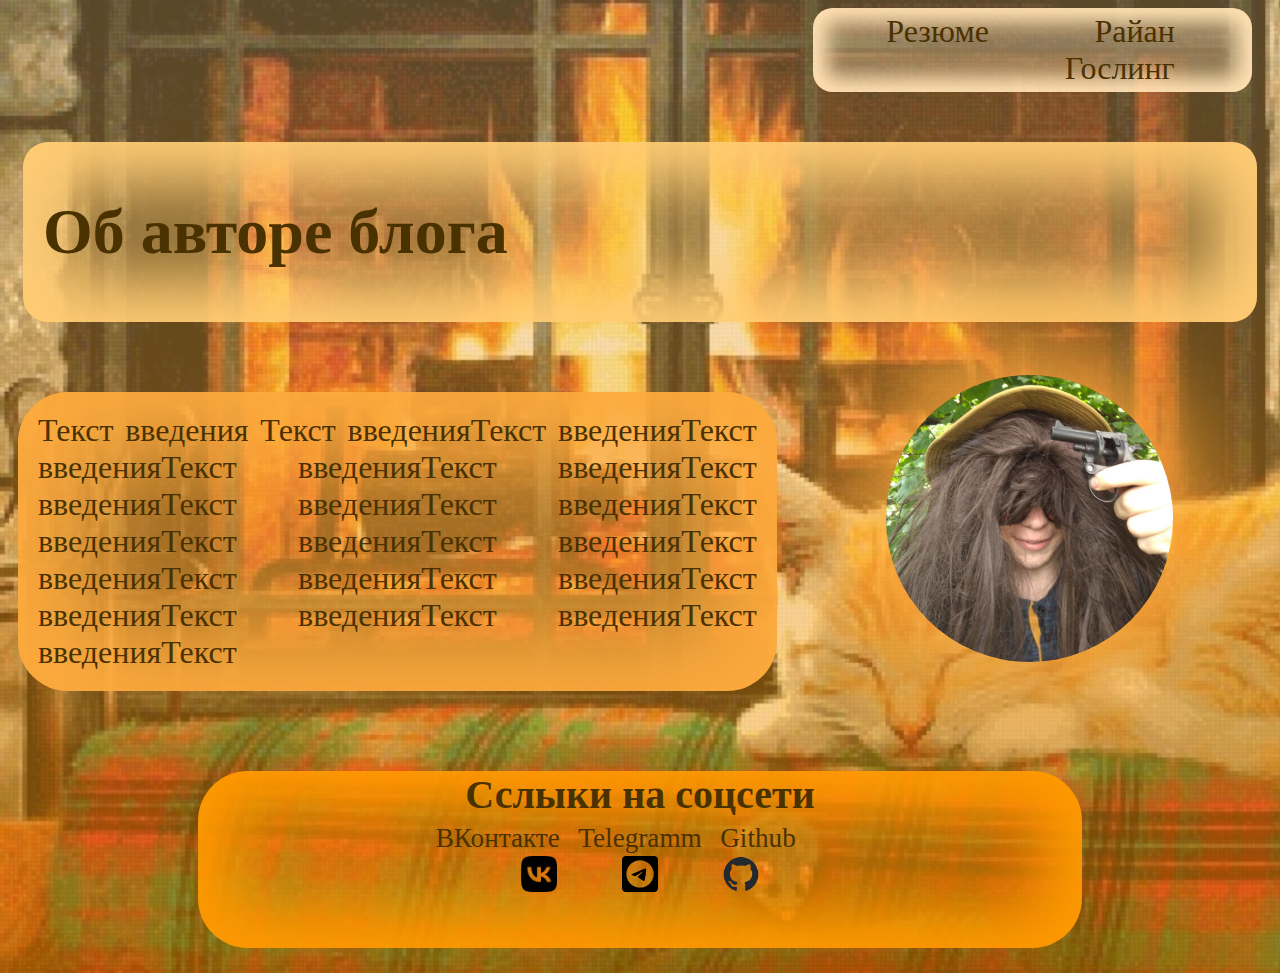
==== index.html @ 45cd8254 "нужно переделать 1ю страницу" ====
<html lang="ru">
  <head>
    <meta charset="utf-8">
    <title>Блог юного фронтендера</title>
    <link rel="stylesheet" href="style.css">
  </head>
  <body>
    <nav>
        <div class = "nav-flex">
            <div class = "blog_page"><a href ="resume.html">Резюме</a></div>
            <div class = "blog_page"><a href ="#">Райан Гослинг</a></div>
        </div>
    </nav>
        <header>
            <h1>Об авторе блога</h1>
        </header>
    <div class="container">
    <main>
        <div class="main-flex">
            <div class = "grid-item-intro">Текст введения Текст введенияТекст введенияТекст введенияТекст введенияТекст введенияТекст введенияТекст введенияТекст введенияТекст введенияТекст введенияТекст введенияТекст введенияТекст введенияТекст введенияТекст введенияТекст введенияТекст введенияТекст введенияТекст</div>
            <div class="grid-item-img">
                <img class = "avatar" src="avatar.jpg" alt = "Аватар" >
            </div>
        </div>
    </main>
    <footer>
        <h2>Сслыки на соцсети</h2>
        <div class="footer-flex">
            <div class = "grid-item-vk">
                <p class = "social-name">ВКонтакте</p>
                <a href="https://vk.com/ilyhazazv">
                    <img src="vk_logo.png" alt = "ВК лого" width = "10%">
                </a>
            </div>
            <div class = "grid-item-tg">
                <p class = "social-name">Telegramm</p>
                <a href = "https://t.me/ilyhazaz">
                    <img src="tg_logo.png" alt = "Телеграмм лого" width = "25%" >
                </a>
            </div>
            <div class = "grid-item-git">
                <p class = "social-name">Github</p>
                <a href = "https://github.com/dashboard">
                    <img src="github_logo.png" alt = "Гитхаб лого" width = "10%" >
                </a>
            </div>
        </div>
    </footer>
    </div>
  </body>
</html>
---- style.css ----
body{
  background-image: linear-gradient(
    to bottom,
    rgba(255, 204, 116, 0.35),
    rgba(255, 153, 0, 0.5)
  ),url("фон4.jpg");
  color: #4a3100;
  background-repeat: no-repeat;
  background-size: cover; 
}


.grid-item-intro { 
  text-align: justify;
  flex-basis: 60%;
  margin:20px 10px;
  box-shadow:inset 0px 0px 100px 70px rgb(252, 170, 62);
  background-color: rgba(252, 170, 62, 0.3);
  border-radius: 50px;
  padding: 20px;
  font-size: 2em;
  transition: background-color 0.4s 0.4s;
}

.grid-item-intro:hover{
  background-color: rgba(252, 170, 62, 0.8);
}

.grid-item-img { 
  text-align: center;
  flex-basis: 40%;
  margin:3px;
  }
.grid-item-vk {
  text-align: right;
  margin:3px;
  flex-basis: 50%;
 }
.grid-item-tg { 
  text-align: center;
  margin:3px;
  flex-basis: 20%;
  }

  .grid-item-git{
    text-align: left;
  margin:3px;
  flex-basis: 50%;
  }

  h1{
    padding: 0 20px;
    font-size: 4em;
  }

  h2{
    text-align: center;
    margin: 2px 0 0 0;
    font-size: 2.5em;
  }

  img.avatar{
    width:60%;
    border-radius: 60%;
    box-shadow: 0px 0px 100px 25px rgb(252, 170, 62);
  }

  .footer-flex{
    display: flex;
    flex-direction: row;
  }

  .main-flex{
    display: flex;
    flex-direction: row;
  }

  .nav-flex{
    width: 30%;
    margin-right: 20px;
    margin-left: auto;
    display: flex;
    flex-direction: row;
    justify-content: flex-end;
    box-shadow:inset 0px 0px 20px 15px rgb(255, 225, 180);
    background-color:rgba(255, 225, 180, 0.3);
    border-radius: 20px;
    padding: 5px 30px;
    transition: background-color 0.4s 0.4s;
  }
  
  .nav-flex:hover{
    background-color: rgba(255, 225, 180, 0.8);
  }
  
  div.blog_page{
    flex-basis: 50%;
    text-align: center;
  }

  div.blog_page a{
    margin:20px 15px;
    text-decoration: none;
    color:inherit;
    font-size: 2em;
  }

  footer{
    box-shadow:inset 0px 0px 60px 40px rgb(255, 153, 0);
    background-color: rgba(255, 153, 0, 0.3);
    border-radius: 50px;
    width:70%;
    height: 20%;
    margin-left: auto;
    margin-right: auto;
    margin-top: 60px;
    margin-bottom: 2%;
    transition: background-color 0.4s 0.4s;
  }
  
  footer:hover{
    background-color: rgba(255, 153, 0, 0.8);
  }

  header{
    box-shadow:inset 0px 0px 60px 40px rgb(255, 204, 116);
    background-color:rgba(255, 204, 116, 0.3);
    border-radius: 25px;
    margin:50px 15px;
    padding: 10px 0;;
    transition: background-color 0.4s 0.4s;
  }
  
  header:hover{
    background-color: rgba(255, 204, 116, 0.8);
  }

  img{
    margin:0 5px;
    font-size: 1.7em;
  }

  .social-name{
    margin: 2px;
    font-size: 1.7em;
  }
  
  .no-trasparent-anim {
    transition: background-color 0.4s 0.4s;
  }
  
  .no-trasparent-anim:hover {
    background-color: rgba(255, 225, 180, 0.8);
  }

  ::selection {
    color: white;
    background: rgba(0, 0, 0, 0.3);
  }
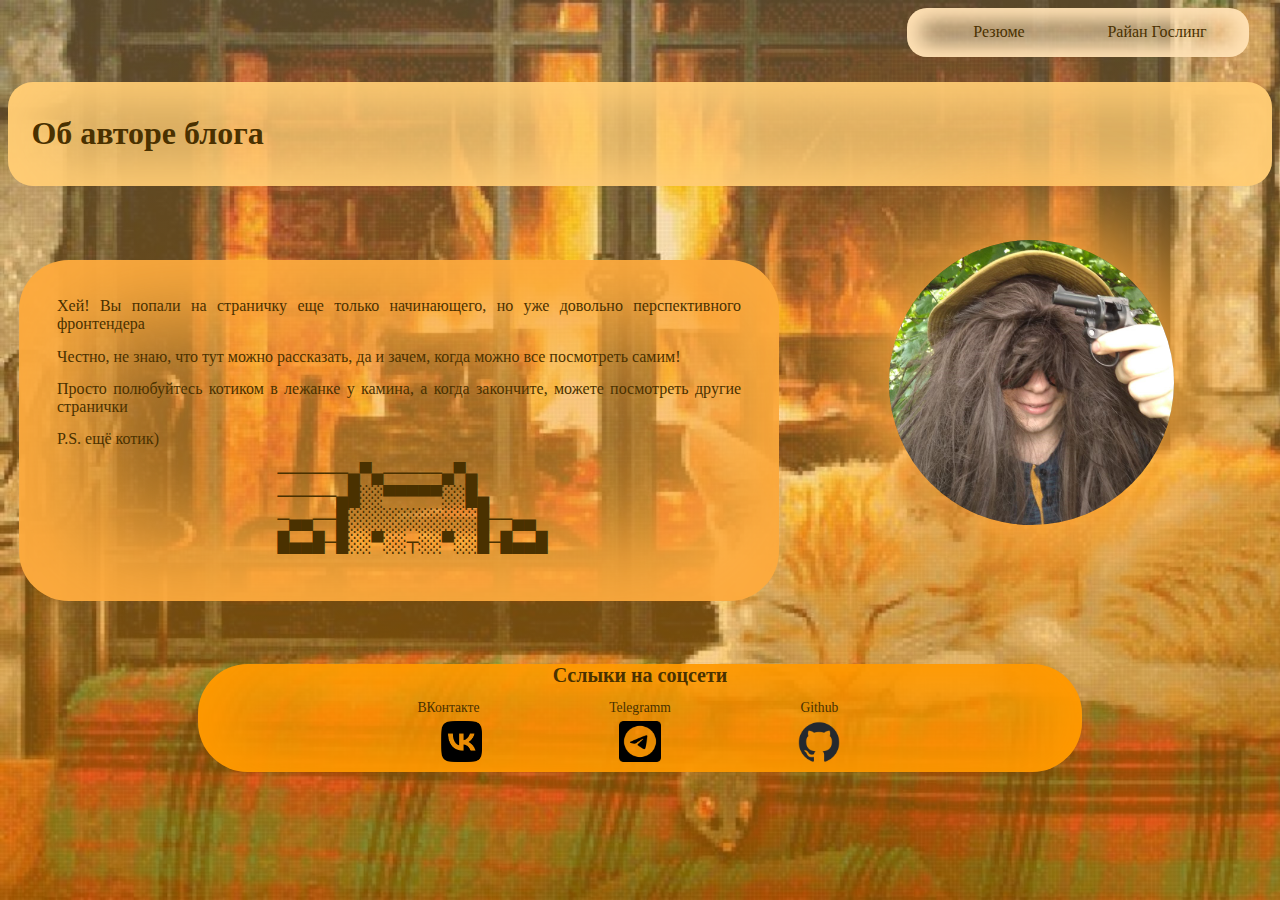
==== commit ae10a2d5: "Кажется финальная версия 1й страницы" ====
--- a/index.html
+++ b/index.html
@@ -17,7 +17,21 @@
     <div class="container">
     <main>
         <div class="main-flex">
-            <div class = "grid-item-intro">Текст введения Текст введенияТекст введенияТекст введенияТекст введенияТекст введенияТекст введенияТекст введенияТекст введенияТекст введенияТекст введенияТекст введенияТекст введенияТекст введенияТекст введенияТекст введенияТекст введенияТекст введенияТекст введенияТекст</div>
+            <div class = "grid-item-intro">
+                <p>Хей! Вы попали на страничку еще только начинающего, но уже довольно перспективного фронтендера</p>
+                <p>Честно, не знаю, что тут можно рассказать, да и зачем, когда можно все посмотреть самим!</p>
+                <p>Просто полюбуйтесь котиком в лежанке у камина, а когда закончите, можете посмотреть другие странички</p>
+                <p>
+                    P.S. ещё котик)
+                </p>
+                <pre>
+                    ──────▄▀▄─────▄▀▄
+                    ─────▄█░░▀▀▀▀▀░░█▄
+                    ─▄▄──█░░░░░░░░░░░█──▄▄
+                    █▄▄█─█░░▀░░┬░░▀░░█─█▄▄█
+                </pre>
+                
+            </div>
             <div class="grid-item-img">
                 <img class = "avatar" src="avatar.jpg" alt = "Аватар" >
             </div>
@@ -29,19 +43,19 @@
             <div class = "grid-item-vk">
                 <p class = "social-name">ВКонтакте</p>
                 <a href="https://vk.com/ilyhazazv">
-                    <img src="vk_logo.png" alt = "ВК лого" width = "10%">
+                    <img src="vk_logo.png" alt = "ВК лого" width = "15%">
                 </a>
             </div>
             <div class = "grid-item-tg">
                 <p class = "social-name">Telegramm</p>
                 <a href = "https://t.me/ilyhazaz">
-                    <img src="tg_logo.png" alt = "Телеграмм лого" width = "25%" >
+                    <img src="tg_logo.png" alt = "Телеграмм лого" width = "15%" >
                 </a>
             </div>
             <div class = "grid-item-git">
                 <p class = "social-name">Github</p>
                 <a href = "https://github.com/dashboard">
-                    <img src="github_logo.png" alt = "Гитхаб лого" width = "10%" >
+                    <img src="github_logo.png" alt = "Гитхаб лого" width = "15.2%" >
                 </a>
             </div>
         </div>
--- a/style.css
+++ b/style.css
@@ -13,12 +13,12 @@
 .grid-item-intro { 
   text-align: justify;
   flex-basis: 60%;
-  margin:20px 10px;
+  margin:1.85% 0.9%;
   box-shadow:inset 0px 0px 100px 70px rgb(252, 170, 62);
   background-color: rgba(252, 170, 62, 0.3);
   border-radius: 50px;
-  padding: 20px;
-  font-size: 2em;
+  padding: 1.85%;
+  font-size: 1em;
   transition: background-color 0.4s 0.4s;
 }
 
@@ -26,37 +26,41 @@
   background-color: rgba(252, 170, 62, 0.8);
 }
 
+.grid-item-intro p{
+  margin: 2%;
+}
+
 .grid-item-img { 
   text-align: center;
   flex-basis: 40%;
-  margin:3px;
+  margin:0.27%;
   }
 .grid-item-vk {
   text-align: right;
-  margin:3px;
-  flex-basis: 50%;
+  margin:1%;
+  flex-basis: 33%;
  }
 .grid-item-tg { 
   text-align: center;
-  margin:3px;
-  flex-basis: 20%;
+  margin:1%;
+  flex-basis: 33%;
   }
 
   .grid-item-git{
     text-align: left;
-  margin:3px;
-  flex-basis: 50%;
+  margin:1%;
+  flex-basis: 33%;
   }
 
   h1{
-    padding: 0 20px;
-    font-size: 4em;
+    padding: 0 1.85%;
+    font-size: 2em;
   }
 
   h2{
     text-align: center;
-    margin: 2px 0 0 0;
-    font-size: 2.5em;
+    margin: 0.2% 0 0 0;
+    font-size: 1.25em;
   }
 
   img.avatar{
@@ -76,8 +80,8 @@
   }
 
   .nav-flex{
-    width: 30%;
-    margin-right: 20px;
+    width: 25%;
+    margin-right: 1.85%;
     margin-left: auto;
     display: flex;
     flex-direction: row;
@@ -85,7 +89,7 @@
     box-shadow:inset 0px 0px 20px 15px rgb(255, 225, 180);
     background-color:rgba(255, 225, 180, 0.3);
     border-radius: 20px;
-    padding: 5px 30px;
+    padding: 0.46% 1%;
     transition: background-color 0.4s 0.4s;
   }
   
@@ -96,13 +100,14 @@
   div.blog_page{
     flex-basis: 50%;
     text-align: center;
+    padding: 3% 0%;
   }
 
   div.blog_page a{
-    margin:20px 15px;
+    margin:1.85% 1.38%;
     text-decoration: none;
     color:inherit;
-    font-size: 2em;
+    font-size: 1em;
   }
 
   footer{
@@ -110,10 +115,9 @@
     background-color: rgba(255, 153, 0, 0.3);
     border-radius: 50px;
     width:70%;
-    height: 20%;
     margin-left: auto;
     margin-right: auto;
-    margin-top: 60px;
+    margin-top: 3.2%;
     margin-bottom: 2%;
     transition: background-color 0.4s 0.4s;
   }
@@ -126,8 +130,9 @@
     box-shadow:inset 0px 0px 60px 40px rgb(255, 204, 116);
     background-color:rgba(255, 204, 116, 0.3);
     border-radius: 25px;
-    margin:50px 15px;
-    padding: 10px 0;;
+    margin-bottom:4%;
+    margin-top: 2%;
+    padding: 0.95% 0;;
     transition: background-color 0.4s 0.4s;
   }
   
@@ -136,13 +141,13 @@
   }
 
   img{
-    margin:0 5px;
-    font-size: 1.7em;
+    margin:0 0.46%;
+    font-size: 0.85em;
   }
 
   .social-name{
-    margin: 2px;
-    font-size: 1.7em;
+    margin: 1.5%;
+    font-size: 0.85em;
   }
   
   .no-trasparent-anim {
@@ -156,4 +161,10 @@
   ::selection {
     color: white;
     background: rgba(0, 0, 0, 0.3);
+  }
+
+  pre{
+    font-size : 1.5em;
+    font-weight: bold;
+    margin:0;
   }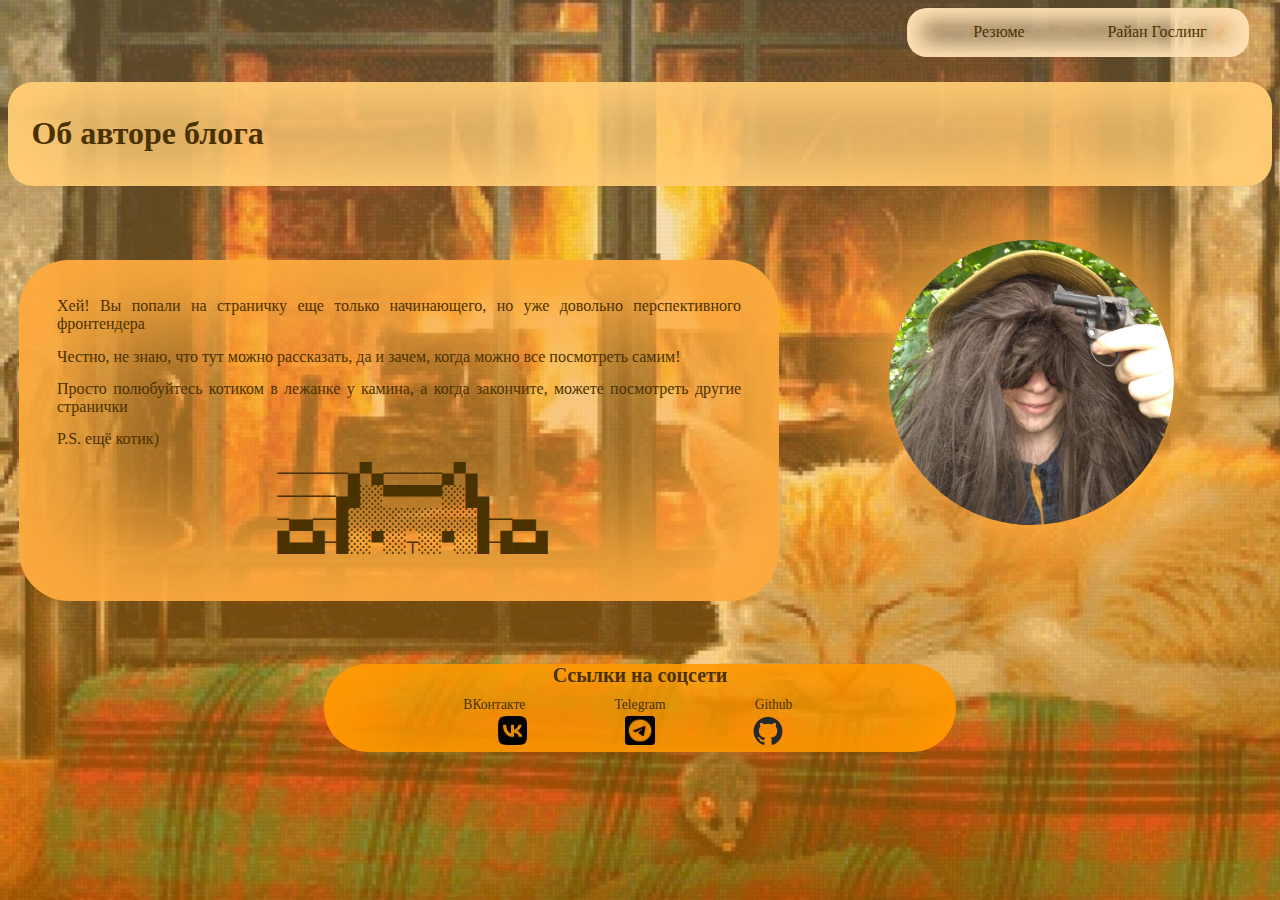
==== commit c00955d5: "Сделана 2я страница" ====
--- a/index.html
+++ b/index.html
@@ -14,10 +14,9 @@
         <header>
             <h1>Об авторе блога</h1>
         </header>
-    <div class="container">
     <main>
         <div class="main-flex">
-            <div class = "grid-item-intro">
+            <div class = "flex-item-intro">
                 <p>Хей! Вы попали на страничку еще только начинающего, но уже довольно перспективного фронтендера</p>
                 <p>Честно, не знаю, что тут можно рассказать, да и зачем, когда можно все посмотреть самим!</p>
                 <p>Просто полюбуйтесь котиком в лежанке у камина, а когда закончите, можете посмотреть другие странички</p>
@@ -32,27 +31,27 @@
                 </pre>
                 
             </div>
-            <div class="grid-item-img">
+            <div class="flex-item-img">
                 <img class = "avatar" src="avatar.jpg" alt = "Аватар" >
             </div>
         </div>
     </main>
     <footer>
-        <h2>Сслыки на соцсети</h2>
+        <h2>Ссылки на соцсети</h2>
         <div class="footer-flex">
-            <div class = "grid-item-vk">
+            <div class = "flex-item-vk">
                 <p class = "social-name">ВКонтакте</p>
                 <a href="https://vk.com/ilyhazazv">
                     <img src="vk_logo.png" alt = "ВК лого" width = "15%">
                 </a>
             </div>
-            <div class = "grid-item-tg">
-                <p class = "social-name">Telegramm</p>
+            <div class = "flex-item-tg">
+                <p class = "social-name">Telegram</p>
                 <a href = "https://t.me/ilyhazaz">
-                    <img src="tg_logo.png" alt = "Телеграмм лого" width = "15%" >
+                    <img src="tg_logo.png" alt = "Телеграм лого" width = "15%" >
                 </a>
             </div>
-            <div class = "grid-item-git">
+            <div class = "flex-item-git">
                 <p class = "social-name">Github</p>
                 <a href = "https://github.com/dashboard">
                     <img src="github_logo.png" alt = "Гитхаб лого" width = "15.2%" >
--- a/style.css
+++ b/style.css
@@ -1,170 +1,170 @@
 body{
-  background-image: linear-gradient(
-    to bottom,
-    rgba(255, 204, 116, 0.35),
-    rgba(255, 153, 0, 0.5)
-  ),url("фон4.jpg");
-  color: #4a3100;
-  background-repeat: no-repeat;
-  background-size: cover; 
-}
-
-
-.grid-item-intro { 
-  text-align: justify;
-  flex-basis: 60%;
-  margin:1.85% 0.9%;
-  box-shadow:inset 0px 0px 100px 70px rgb(252, 170, 62);
-  background-color: rgba(252, 170, 62, 0.3);
-  border-radius: 50px;
-  padding: 1.85%;
-  font-size: 1em;
-  transition: background-color 0.4s 0.4s;
-}
-
-.grid-item-intro:hover{
-  background-color: rgba(252, 170, 62, 0.8);
-}
-
-.grid-item-intro p{
-  margin: 2%;
-}
-
-.grid-item-img { 
-  text-align: center;
-  flex-basis: 40%;
-  margin:0.27%;
+    background-image: linear-gradient(
+      to bottom,
+      rgba(255, 204, 116, 0.35),
+      rgba(255, 153, 0, 0.5)
+    ),url("фон4.jpg");
+    color: #4a3100;
+    background-repeat: no-repeat;
+    background-size: cover; 
   }
-.grid-item-vk {
-  text-align: right;
-  margin:1%;
-  flex-basis: 33%;
- }
-.grid-item-tg { 
-  text-align: center;
-  margin:1%;
-  flex-basis: 33%;
-  }
-
-  .grid-item-git{
-    text-align: left;
-  margin:1%;
-  flex-basis: 33%;
-  }
-
-  h1{
-    padding: 0 1.85%;
-    font-size: 2em;
-  }
-
-  h2{
-    text-align: center;
-    margin: 0.2% 0 0 0;
-    font-size: 1.25em;
-  }
-
-  img.avatar{
-    width:60%;
-    border-radius: 60%;
-    box-shadow: 0px 0px 100px 25px rgb(252, 170, 62);
-  }
-
-  .footer-flex{
-    display: flex;
-    flex-direction: row;
-  }
-
-  .main-flex{
-    display: flex;
-    flex-direction: row;
-  }
-
-  .nav-flex{
-    width: 25%;
-    margin-right: 1.85%;
-    margin-left: auto;
-    display: flex;
-    flex-direction: row;
-    justify-content: flex-end;
-    box-shadow:inset 0px 0px 20px 15px rgb(255, 225, 180);
-    background-color:rgba(255, 225, 180, 0.3);
-    border-radius: 20px;
-    padding: 0.46% 1%;
+  
+  
+  .flex-item-intro { 
+    text-align: justify;
+    flex-basis: 60%;
+    margin:1.85% 0.9%;
+    box-shadow:inset 0px 0px 100px 70px rgb(252, 170, 62);
+    background-color: rgba(252, 170, 62, 0.3);
+    border-radius: 50px;
+    padding: 1.85%;
+    font-size: 1em;
     transition: background-color 0.4s 0.4s;
   }
   
-  .nav-flex:hover{
-    background-color: rgba(255, 225, 180, 0.8);
+  .flex-item-intro:hover{
+    background-color: rgba(252, 170, 62, 0.8);
   }
   
-  div.blog_page{
-    flex-basis: 50%;
-    text-align: center;
-    padding: 3% 0%;
-  }
-
-  div.blog_page a{
-    margin:1.85% 1.38%;
-    text-decoration: none;
-    color:inherit;
-    font-size: 1em;
-  }
-
-  footer{
-    box-shadow:inset 0px 0px 60px 40px rgb(255, 153, 0);
-    background-color: rgba(255, 153, 0, 0.3);
-    border-radius: 50px;
-    width:70%;
-    margin-left: auto;
-    margin-right: auto;
-    margin-top: 3.2%;
-    margin-bottom: 2%;
-    transition: background-color 0.4s 0.4s;
+  .flex-item-intro p{
+    margin: 2%;
   }
   
-  footer:hover{
-    background-color: rgba(255, 153, 0, 0.8);
-  }
-
-  header{
-    box-shadow:inset 0px 0px 60px 40px rgb(255, 204, 116);
-    background-color:rgba(255, 204, 116, 0.3);
-    border-radius: 25px;
-    margin-bottom:4%;
-    margin-top: 2%;
-    padding: 0.95% 0;;
-    transition: background-color 0.4s 0.4s;
-  }
+  .flex-item-img { 
+    text-align: center;
+    flex-basis: 40%;
+    margin:0.27%;
+    }
+    .flex-item-vk {
+        text-align: right;
+        margin:1%;
+        flex-basis: 33%;
+       }
+      .flex-item-tg { 
+        text-align: center;
+        margin:1%;
+        flex-basis: 33%;
+        }
+      
+        .flex-item-git{
+          text-align: left;
+        margin:1%;
+        flex-basis: 33%;
+        }
   
-  header:hover{
-    background-color: rgba(255, 204, 116, 0.8);
-  }
-
-  img{
-    margin:0 0.46%;
-    font-size: 0.85em;
-  }
-
-  .social-name{
-    margin: 1.5%;
-    font-size: 0.85em;
-  }
+    h1{
+      padding: 0 1.85%;
+      font-size: 2em;
+    }
   
-  .no-trasparent-anim {
-    transition: background-color 0.4s 0.4s;
-  }
+    h2{
+      text-align: center;
+      margin: 0.2% 0 0 0;
+      font-size: 1.25em;
+    }
   
-  .no-trasparent-anim:hover {
-    background-color: rgba(255, 225, 180, 0.8);
-  }
-
-  ::selection {
-    color: white;
-    background: rgba(0, 0, 0, 0.3);
-  }
-
-  pre{
-    font-size : 1.5em;
-    font-weight: bold;
-    margin:0;
-  }+    img.avatar{
+      width:60%;
+      border-radius: 60%;
+      box-shadow: 0px 0px 100px 25px rgb(252, 170, 62);
+    }
+  
+    .footer-flex{
+      display: flex;
+      flex-direction: row;
+    }
+  
+    .main-flex{
+      display: flex;
+      flex-direction: row;
+    }
+  
+    .nav-flex{
+      width: 25%;
+      margin-right: 1.85%;
+      margin-left: auto;
+      display: flex;
+      flex-direction: row;
+      justify-content: flex-end;
+      box-shadow:inset 0px 0px 20px 15px rgb(255, 225, 180);
+      background-color:rgba(255, 225, 180, 0.3);
+      border-radius: 20px;
+      padding: 0.46% 1%;
+      transition: background-color 0.4s 0.4s;
+    }
+    
+    .nav-flex:hover{
+      background-color: rgba(255, 225, 180, 0.8);
+    }
+    
+    div.blog_page{
+      flex-basis: 50%;
+      text-align: center;
+      padding: 3% 0%;
+    }
+  
+    div.blog_page a{
+      margin:1.85% 1.38%;
+      text-decoration: none;
+      color:inherit;
+      font-size: 1em;
+    }
+  
+    footer{
+        box-shadow:inset 0px 0px 60px 30px rgb(255, 153, 0);
+        background-color: rgba(255, 153, 0, 0.3);
+        border-radius: 50px;
+        width:50%;
+        margin-left: auto;
+        margin-right: auto;
+        margin-top: 3.2%;
+        margin-bottom: 2%;
+        transition: background-color 0.4s 0.4s;
+      }
+    
+    footer:hover{
+      background-color: rgba(255, 153, 0, 0.8);
+    }
+  
+    header{
+      box-shadow:inset 0px 0px 60px 40px rgb(255, 204, 116);
+      background-color:rgba(255, 204, 116, 0.3);
+      border-radius: 25px;
+      margin-bottom:4%;
+      margin-top: 2%;
+      padding: 0.95% 0;;
+      transition: background-color 0.4s 0.4s;
+    }
+    
+    header:hover{
+      background-color: rgba(255, 204, 116, 0.8);
+    }
+  
+    img{
+      margin:0 0.46%;
+      font-size: 0.85em;
+    }
+  
+    .social-name{
+      margin: 1.5%;
+      font-size: 0.85em;
+    }
+    
+    .no-trasparent-anim {
+      transition: background-color 0.4s 0.4s;
+    }
+    
+    .no-trasparent-anim:hover {
+      background-color: rgba(255, 225, 180, 0.8);
+    }
+  
+    ::selection {
+      color: white;
+      background: rgba(0, 0, 0, 0.3);
+    }
+  
+    pre{
+      font-size : 1.5em;
+      font-weight: bold;
+      margin:0;
+    }